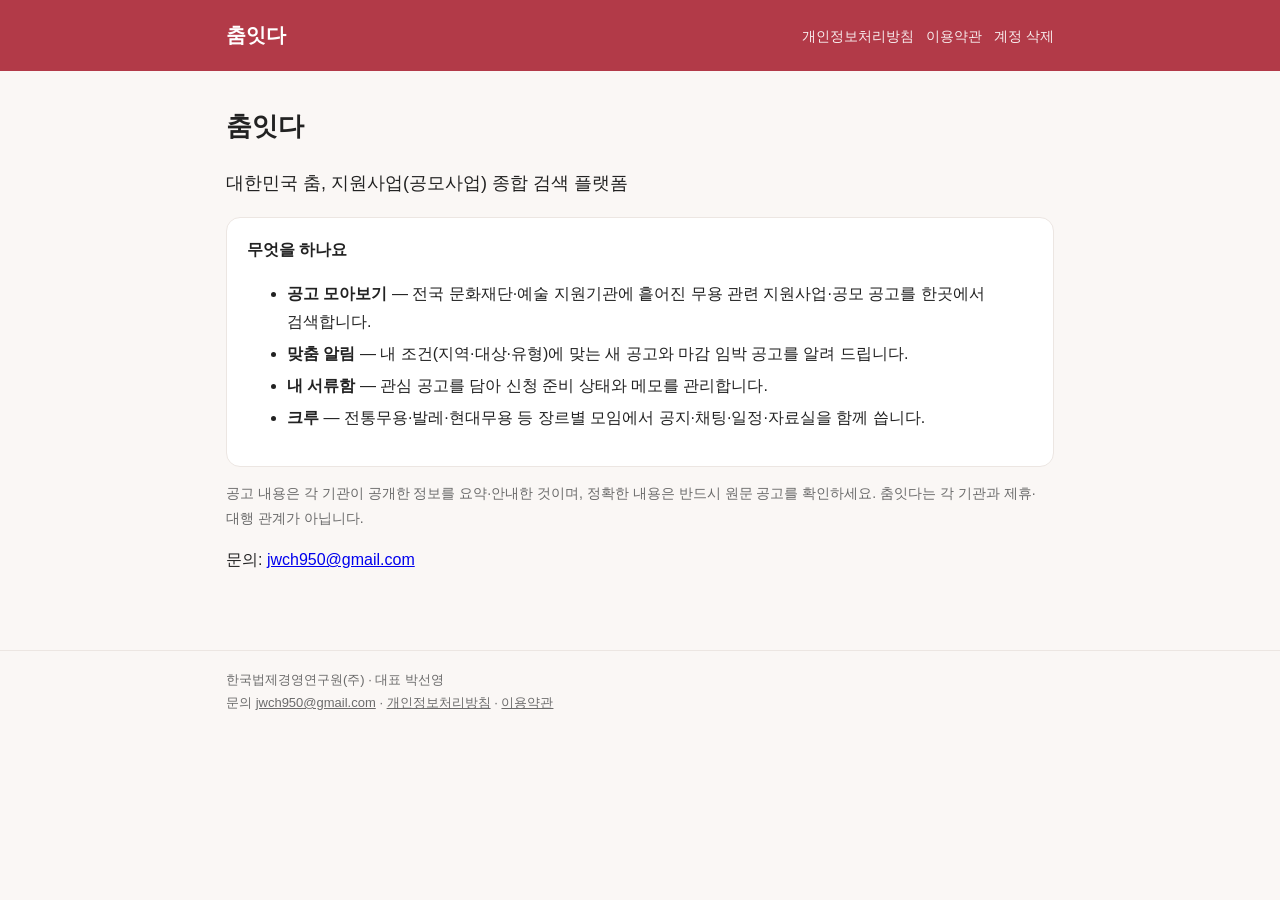
==== index.html @ 67582f7b "춤잇다 웹페이지: 소개, 개인정보처리방침, 이용약관, 계정 삭제 안내 Co-Authored-By: Claude Opus 5.5 <noreply@anthropic.com> Claud" ====
<!doctype html><html lang="ko"><head><meta charset="utf-8"><meta name="viewport" content="width=device-width,initial-scale=1"><link rel="stylesheet" href="/style.css"><title>춤잇다 — 대한민국 춤 지원사업 종합 검색</title><meta name="description" content="대한민국 춤, 지원사업(공모사업) 종합 검색 플랫폼 춤잇다"></head><body><header><div class="in"><a class="logo" href="/">춤잇다</a><nav><a href="/privacy.html">개인정보처리방침</a><a href="/terms.html">이용약관</a><a href="/delete-account.html">계정 삭제</a></nav></div></header><main>
<h1>춤잇다</h1><p style="font-size:18px">대한민국 춤, 지원사업(공모사업) 종합 검색 플랫폼</p>
<div class="box"><h3 style="margin-top:0">무엇을 하나요</h3><ul>
<li><b>공고 모아보기</b> — 전국 문화재단·예술 지원기관에 흩어진 무용 관련 지원사업·공모 공고를 한곳에서 검색합니다.</li>
<li><b>맞춤 알림</b> — 내 조건(지역·대상·유형)에 맞는 새 공고와 마감 임박 공고를 알려 드립니다.</li>
<li><b>내 서류함</b> — 관심 공고를 담아 신청 준비 상태와 메모를 관리합니다.</li>
<li><b>크루</b> — 전통무용·발레·현대무용 등 장르별 모임에서 공지·채팅·일정·자료실을 함께 씁니다.</li></ul></div>
<p class="muted">공고 내용은 각 기관이 공개한 정보를 요약·안내한 것이며, 정확한 내용은 반드시 원문 공고를 확인하세요. 춤잇다는 각 기관과 제휴·대행 관계가 아닙니다.</p>
<p>문의: <a href="mailto:jwch950@gmail.com">jwch950@gmail.com</a></p></main><footer><div class="in">한국법제경영연구원(주) · 대표 박선영<br>문의 <a href="mailto:jwch950@gmail.com">jwch950@gmail.com</a> · <a href="/privacy.html">개인정보처리방침</a> · <a href="/terms.html">이용약관</a></div></footer></body></html>
---- style.css ----
:root{--brand:#B23A48;--ink:#222;--muted:#6b6b6b;--line:#ece6e2;--bg:#faf7f5}
*{box-sizing:border-box}body{margin:0;background:var(--bg);color:var(--ink);font:16px/1.75 -apple-system,BlinkMacSystemFont,"Apple SD Gothic Neo","Noto Sans KR","Malgun Gothic",sans-serif;word-break:keep-all}
header{background:var(--brand);color:#fff}header .in{max-width:860px;margin:auto;padding:18px 16px;display:flex;gap:16px;align-items:center;flex-wrap:wrap}
header a{color:#fff;text-decoration:none}header .logo{font-weight:800;font-size:20px;margin-right:auto}header nav a{font-size:14px;opacity:.9;margin-left:12px}
main{max-width:860px;margin:auto;padding:28px 16px 60px}h1{font-size:26px;margin:.2em 0 .6em}h2{font-size:19px;margin:2em 0 .5em;padding-top:.6em;border-top:1px solid var(--line)}
h3{font-size:16px;margin:1.4em 0 .3em}table{border-collapse:collapse;width:100%;font-size:14px;margin:.6em 0;background:#fff}th,td{border:1px solid var(--line);padding:8px 10px;text-align:left;vertical-align:top}th{background:#f5eeea}
.box{background:#fff;border:1px solid var(--line);border-radius:14px;padding:18px 20px;margin:14px 0}.muted{color:var(--muted);font-size:14px}.btn{display:inline-block;background:var(--brand);color:#fff;padding:10px 18px;border-radius:10px;text-decoration:none;font-weight:700}
footer{border-top:1px solid var(--line);color:var(--muted);font-size:13px}footer .in{max-width:860px;margin:auto;padding:18px 16px}footer a{color:var(--muted)}
ol li,ul li{margin:.25em 0}.wrap{overflow-x:auto}
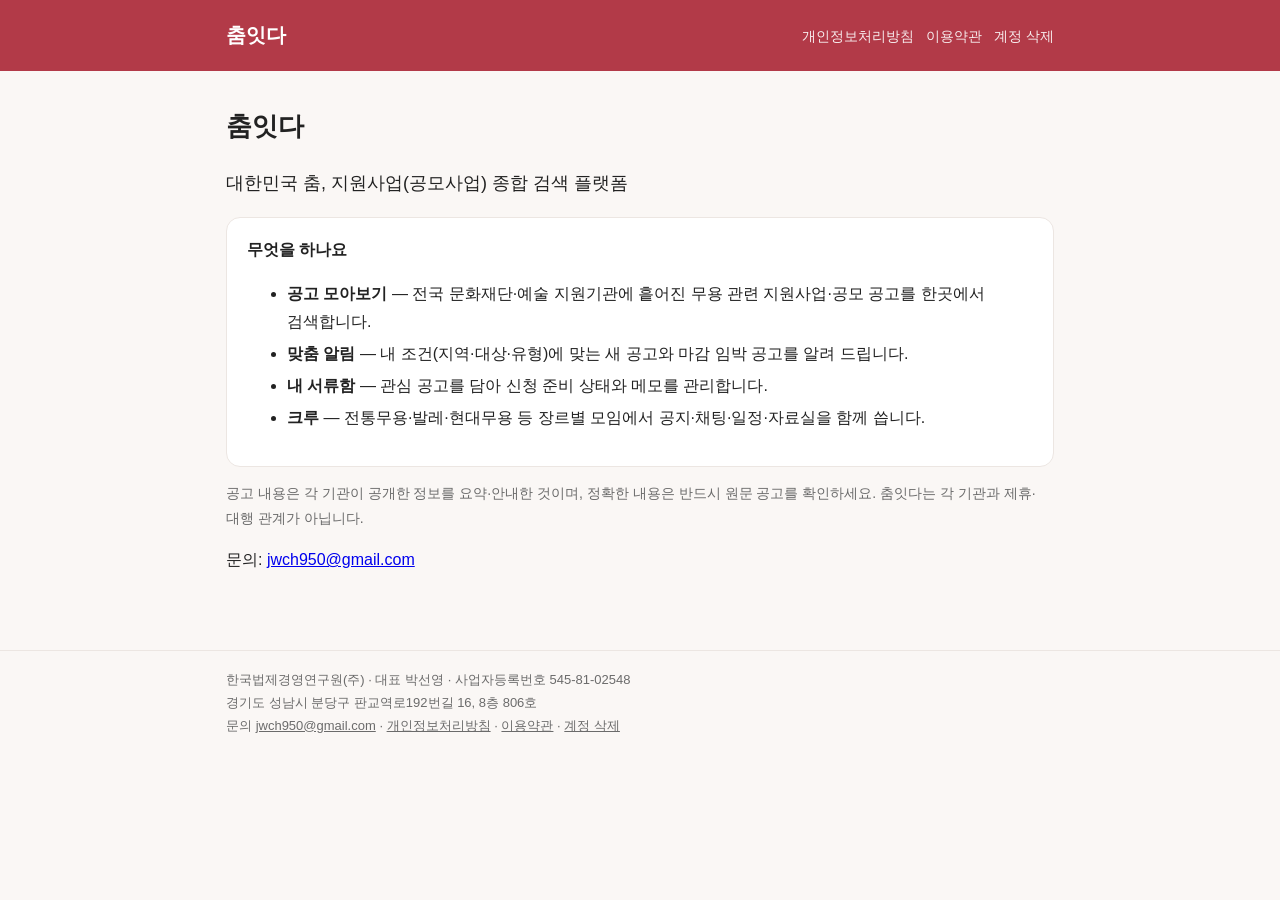
==== commit b48ac3f4: "서버 위치 서울로 변경, 하단에 사업자등록번호·주소·계정 삭제 링크 추가 Co-Authored-By: Claude Opus 5.5 <noreply@anthropic.com>" ====
--- a/index.html
+++ b/index.html
@@ -6,4 +6,4 @@
 <li><b>내 서류함</b> — 관심 공고를 담아 신청 준비 상태와 메모를 관리합니다.</li>
 <li><b>크루</b> — 전통무용·발레·현대무용 등 장르별 모임에서 공지·채팅·일정·자료실을 함께 씁니다.</li></ul></div>
 <p class="muted">공고 내용은 각 기관이 공개한 정보를 요약·안내한 것이며, 정확한 내용은 반드시 원문 공고를 확인하세요. 춤잇다는 각 기관과 제휴·대행 관계가 아닙니다.</p>
-<p>문의: <a href="mailto:jwch950@gmail.com">jwch950@gmail.com</a></p></main><footer><div class="in">한국법제경영연구원(주) · 대표 박선영<br>문의 <a href="mailto:jwch950@gmail.com">jwch950@gmail.com</a> · <a href="/privacy.html">개인정보처리방침</a> · <a href="/terms.html">이용약관</a></div></footer></body></html>
+<p>문의: <a href="mailto:jwch950@gmail.com">jwch950@gmail.com</a></p></main><footer><div class="in">한국법제경영연구원(주) · 대표 박선영 · 사업자등록번호 545-81-02548<br>경기도 성남시 분당구 판교역로192번길 16, 8층 806호<br>문의 <a href="mailto:jwch950@gmail.com">jwch950@gmail.com</a> · <a href="/privacy.html">개인정보처리방침</a> · <a href="/terms.html">이용약관</a> · <a href="/delete-account.html">계정 삭제</a></div></footer></body></html>
